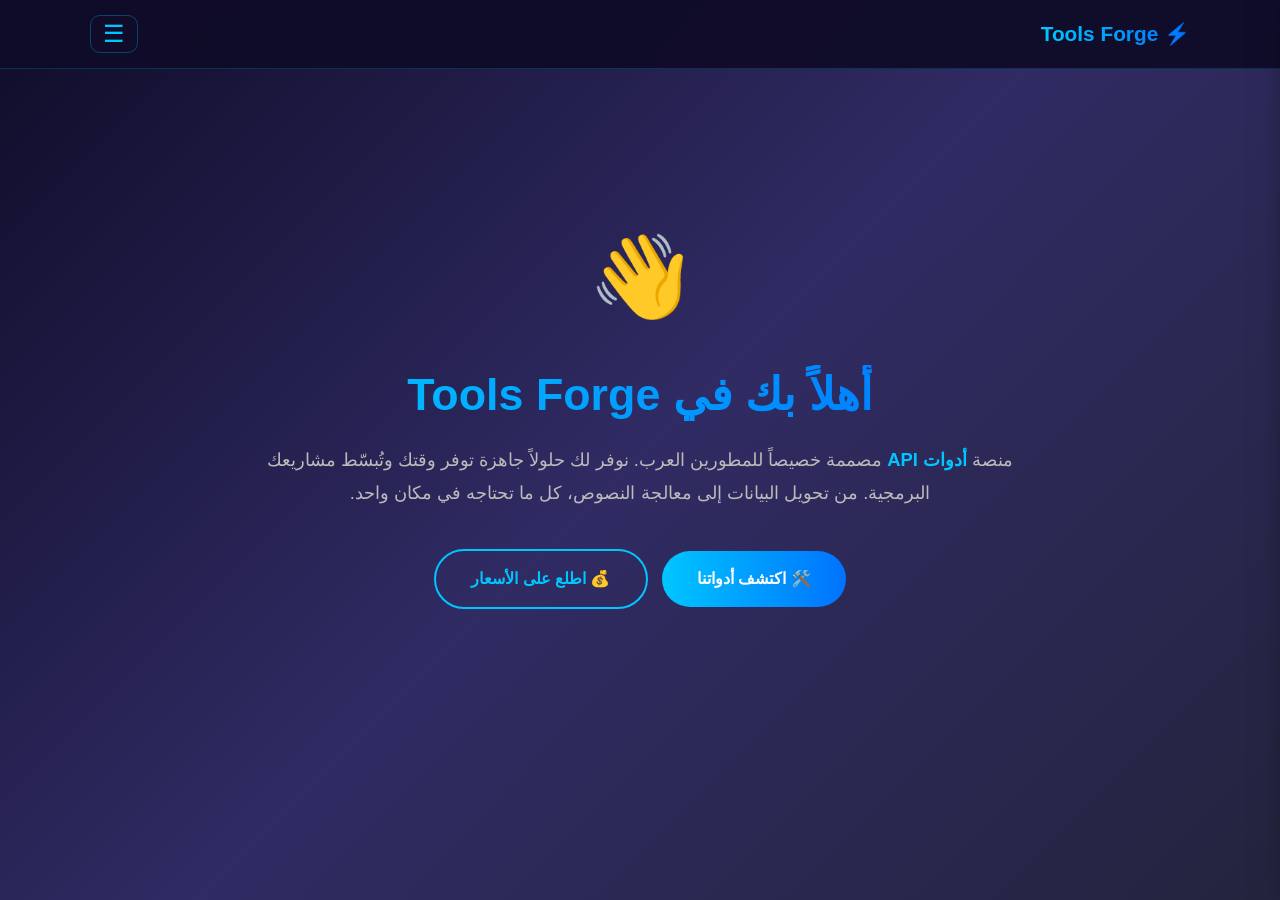
==== index.html @ 5b14ee7d "Redeploy after fixing env vars" ====
<!DOCTYPE html>
<html lang="ar" dir="rtl">
<head>
    <meta charset="UTF-8">
    <meta name="viewport" content="width=device-width, initial-scale=1.0">
    <title>Tools Forge - أدوات API للمطورين العرب</title>
    <link rel="stylesheet" href="css/style.css">
</head>
<body>

    <nav class="navbar">
        <div class="navbar-content">
            <div class="logo" onclick="showSection('home')">⚡ Tools Forge</div>
            <button class="menu-btn" onclick="openDrawer()">☰</button>
        </div>
    </nav>

    <div class="drawer-overlay" id="drawerOverlay" onclick="closeDrawer()"></div>
    <aside class="drawer" id="drawer">
        <div class="drawer-header">
            <div class="title">⚡ Tools Forge</div>
            <button class="close-btn" onclick="closeDrawer()">✕</button>
        </div>
        <nav class="drawer-nav">
            <a onclick="navigate('home')"><span class="icon">🏠</span> الرئيسية</a>
            <a onclick="navigate('tools')"><span class="icon">🛠️</span> الأدوات</a>
            <a onclick="navigate('pricing')"><span class="icon">💰</span> الأسعار</a>
            <a onclick="navigate('contact')"><span class="icon">📬</span> التواصل</a>
        </nav>
        <div class="drawer-footer">© 2026 Tools Forge</div>
    </aside>

    <section class="page-section active" id="home">
        <div class="container">
            <div class="hero">
                <span class="welcome-icon">👋</span>
                <h1>أهلاً بك في Tools Forge</h1>
                <p>منصة <span class="highlight">أدوات API</span> مصممة خصيصاً للمطورين العرب. نوفر لك حلولاً جاهزة توفر وقتك وتُبسّط مشاريعك البرمجية. من تحويل البيانات إلى معالجة النصوص، كل ما تحتاجه في مكان واحد.</p>
                <div>
                    <a onclick="navigate('tools')" class="btn">🛠️ اكتشف أدواتنا</a>
                    <a onclick="navigate('pricing')" class="btn btn-outline">💰 اطلع على الأسعار</a>
                </div>
            </div>
        </div>
    </section>

    <section class="page-section" id="tools">
        <div class="container">
            <div class="section-title">
                <h2>🛠️ <span class="accent">أدواتنا</span></h2>
                <p>محفظة متنامية من الأدوات للمطورين</p>
            </div>
            <div class="tools-grid">
                <div class="tool-card">
                    <div class="icon">📊</div>
                    <h3>Smart Data Converter</h3>
                    <p>حوّل ملفات CSV و HTML إلى JSON نظيف ومنظم في ثوانٍ.</p>
                    <ul class="features">
                        <li>✅ إزالة التكرارات تلقائياً</li>
                        <li>✅ توحيد أسماء الحقول</li>
                        <li>✅ دعم الأرقام العربية</li>
                    </ul>
                    <span class="status status-active">✅ متاح الآن</span>
                    <div class="actions">
                        <a href="https://smart-data-converter.onrender.com/docs" class="btn" target="_blank" style="padding:10px 20px;font-size:0.9rem;">🚀 تجربة</a>
                    </div>
                </div>

                <div class="tool-card">
                    <div class="icon">🌐</div>
                    <h3>Arabic Text Normalizer</h3>
                    <p>توحيد النصوص العربية: إزالة التشكيل، تصحيح الهمزات، تحويل الأرقام.</p>
                    <ul class="features">
                        <li>✅ إزالة التشكيل الزائد</li>
                        <li>✅ توحيد الهمزات (أ/إ/ا)</li>
                        <li>✅ تحويل الأرقام العربية</li>
                    </ul>
                    <span class="status status-soon">⏳ قريباً</span>
                </div>

                <div class="tool-card">
                    <div class="icon">🔐</div>
                    <h3>Secure Code Generator</h3>
                    <p>توليد أكواد تحقق آمنة بأطوال وأنواع قابلة للتخصيص.</p>
                    <ul class="features">
                        <li>✅ أكواد رقمية/أبجدية/مختلطة</li>
                        <li>✅ أطوال قابلة للتخصيص</li>
                        <li>✅ تشفير آمن</li>
                    </ul>
                    <span class="status status-soon">⏳ قريباً</span>
                </div>

                <div class="tool-card">
                    <div class="icon">📅</div>
                    <h3>Business Days Calculator</h3>
                    <p>حساب أيام العمل بين تاريخين مع استثناء العطلات.</p>
                    <ul class="features">
                        <li>✅ استثناء عطلات نهاية الأسبوع</li>
                        <li>✅ دعم العطلات الرسمية</li>
                        <li>✅ نتائج فورية</li>
                    </ul>
                    <span class="status status-soon">⏳ قريباً</span>
                </div>
            </div>
        </div>
    </section>

    <section class="page-section" id="pricing">
        <div class="container">
            <div class="section-title">
                <h2>💰 <span class="accent">خطط الأسعار</span></h2>
                <p>اختر الخطة المناسبة لاحتياجك</p>
            </div>
            <div class="pricing-grid">
                <div class="price-card">
                    <h3>مجاني</h3>
                    <div class="amount">0$</div>
                    <ul>
                        <li>✅ 500 استدعاء شهرياً</li>
                        <li>✅ دعم أساسي</li>
                        <li>✅ وصول لـ Smart Data Converter</li>
                    </ul>
                    <button onclick="navigate('contact')" class="btn btn-outline" style="width:100%;">ابدأ مجاناً</button>
                </div>
                <div class="price-card featured">
                    <h3>أساسي</h3>
                    <div class="amount">9$<span>/شهر</span></div>
                    <ul>
                        <li>✅ 5,000 استدعاء شهرياً</li>
                        <li>✅ دعم فني</li>
                        <li>✅ وصول لكل الأدوات</li>
                        <li>✅ تحديثات مستمرة</li>
                    </ul>
                    <button onclick="navigate('contact')" class="btn" style="width:100%;">اشترك الآن</button>
                </div>
                <div class="price-card">
                    <h3>متقدم</h3>
                    <div class="amount">29$<span>/شهر</span></div>
                    <ul>
                        <li>✅ 50,000 استدعاء شهرياً</li>
                        <li>✅ دعم ذو أولوية</li>
                        <li>✅ ميزات مخصصة</li>
                        <li>✅ وصول مبكر للأدوات الجديدة</li>
                    </ul>
                    <button onclick="navigate('contact')" class="btn btn-outline" style="width:100%;">اشترك الآن</button>
                </div>
            </div>
        </div>
    </section>

    <section class="page-section" id="contact">
        <div class="container">
            <div class="section-title">
                <h2>📬 <span class="accent">تواصل معنا</span></h2>
                <p>اقترح أداة، أبلغ عن مشكلة، أو اطلب تطويراً</p>
            </div>
            <div class="form-section">
                <form id="contactForm">
                    <div class="form-group">
                        <label>الاسم</label>
                        <input type="text" id="name" placeholder="اسمك الكامل" required>
                    </div>
                    <div class="form-group">
                        <label>البريد الإلكتروني</label>
                        <input type="email" id="email" placeholder="name@example.com" required>
                    </div>
                    <div class="form-group">
                        <label>نوع الرسالة</label>
                        <select id="type">
                            <option value="اقتراح أداة">💡 اقتراح أداة جديدة</option>
                            <option value="الإبلاغ عن مشكلة">🐛 الإبلاغ عن مشكلة</option>
                            <option value="طلب تطوير">🚀 طلب تطوير / ميزة</option>
                            <option value="استفسار">❓ استفسار عام</option>
                        </select>
                    </div>
                    <div class="form-group">
                        <label>الرسالة</label>
                        <textarea id="message" placeholder="اكتب رسالتك بالتفصيل..." required></textarea>
                    </div>
                    <button type="submit" class="btn" style="width:100%;">📤 إرسال الرسالة</button>
                </form>
            </div>
        </div>
    </section>

    <div class="toast" id="toast">تم الإرسال!</div>
    <script src="js/script.js"></script>
</body>
</html>
---- css/style.css ----
* { margin: 0; padding: 0; box-sizing: border-box; font-family: 'Segoe UI', Tahoma, sans-serif; }
html { scroll-behavior: smooth; }
body {
    background: linear-gradient(135deg, #0f0c29, #302b63, #24243e);
    color: #fff;
    line-height: 1.7;
    overflow-x: hidden;
    min-height: 100vh;
}

.navbar {
    background: rgba(15, 12, 41, 0.95);
    backdrop-filter: blur(10px);
    padding: 15px 20px;
    position: sticky;
    top: 0;
    z-index: 100;
    border-bottom: 1px solid rgba(0, 198, 255, 0.2);
}
.navbar-content {
    max-width: 1100px;
    margin: 0 auto;
    display: flex;
    justify-content: space-between;
    align-items: center;
}
.logo {
    font-size: 1.3rem;
    font-weight: bold;
    background: linear-gradient(90deg, #00c6ff, #0072ff);
    -webkit-background-clip: text;
    -webkit-text-fill-color: transparent;
    cursor: pointer;
}
.menu-btn {
    background: transparent;
    border: 1px solid rgba(0, 198, 255, 0.3);
    color: #00c6ff;
    font-size: 1.5rem;
    padding: 6px 12px;
    border-radius: 10px;
    cursor: pointer;
    transition: all 0.3s;
    line-height: 1;
}
.menu-btn:hover { background: rgba(0, 198, 255, 0.1); transform: scale(1.05); }

.drawer-overlay {
    position: fixed;
    top: 0; left: 0;
    width: 100%; height: 100%;
    background: rgba(0, 0, 0, 0.6);
    opacity: 0;
    visibility: hidden;
    transition: all 0.3s;
    z-index: 200;
}
.drawer-overlay.open { opacity: 1; visibility: visible; }
.drawer {
    position: fixed;
    top: 0;
    right: -320px;
    width: 300px;
    height: 100%;
    background: linear-gradient(180deg, #1a1633, #0f0c29);
    border-left: 1px solid rgba(0, 198, 255, 0.2);
    z-index: 201;
    transition: right 0.35s ease-out;
    padding: 25px 20px;
    overflow-y: auto;
    box-shadow: -10px 0 30px rgba(0, 0, 0, 0.5);
}
.drawer.open { right: 0; }
.drawer-header {
    display: flex;
    justify-content: space-between;
    align-items: center;
    margin-bottom: 30px;
    padding-bottom: 20px;
    border-bottom: 1px solid rgba(255, 255, 255, 0.1);
}
.drawer-header .title {
    font-size: 1.2rem;
    font-weight: bold;
    background: linear-gradient(90deg, #00c6ff, #0072ff);
    -webkit-background-clip: text;
    -webkit-text-fill-color: transparent;
}
.close-btn {
    background: transparent;
    border: none;
    color: #ccc;
    font-size: 1.5rem;
    cursor: pointer;
    padding: 5px 10px;
    border-radius: 8px;
    transition: all 0.3s;
}
.close-btn:hover { color: #00c6ff; background: rgba(0, 198, 255, 0.1); }
.drawer-nav { display: flex; flex-direction: column; gap: 8px; }
.drawer-nav a {
    color: #ddd;
    text-decoration: none;
    font-size: 1.05rem;
    padding: 14px 18px;
    border-radius: 12px;
    transition: all 0.3s;
    display: flex;
    align-items: center;
    gap: 12px;
    cursor: pointer;
    border: 1px solid transparent;
}
.drawer-nav a:hover {
    background: rgba(0, 198, 255, 0.1);
    border-color: rgba(0, 198, 255, 0.3);
    color: #00c6ff;
    transform: translateX(-5px);
}
.drawer-nav a .icon { font-size: 1.3rem; width: 30px; text-align: center; }
.drawer-footer {
    margin-top: 30px;
    padding-top: 20px;
    border-top: 1px solid rgba(255, 255, 255, 0.1);
    text-align: center;
    color: #666;
    font-size: 0.85rem;
}

.page-section {
    display: none;
    min-height: calc(100vh - 70px);
    padding: 60px 20px;
    animation: fadeIn 0.4s ease-in;
}
.page-section.active { display: block; }
@keyframes fadeIn {
    from { opacity: 0; transform: translateY(20px); }
    to { opacity: 1; transform: translateY(0); }
}
.container { max-width: 1100px; margin: 0 auto; }

.hero { text-align: center; padding: 80px 20px; max-width: 800px; margin: 0 auto; }
.hero .welcome-icon {
    font-size: 5rem;
    margin-bottom: 20px;
    display: block;
    animation: wave 2s ease-in-out infinite;
}
@keyframes wave {
    0%, 100% { transform: rotate(0deg); }
    25% { transform: rotate(20deg); }
    75% { transform: rotate(-10deg); }
}
.hero h1 {
    font-size: 2.8rem;
    background: linear-gradient(90deg, #00c6ff, #0072ff, #00c6ff);
    background-size: 200% auto;
    -webkit-background-clip: text;
    -webkit-text-fill-color: transparent;
    margin-bottom: 20px;
    line-height: 1.3;
}
.hero p { font-size: 1.15rem; color: #bbb; margin-bottom: 35px; line-height: 1.8; }
.hero .highlight { color: #00c6ff; font-weight: bold; }

.btn {
    display: inline-block;
    padding: 14px 35px;
    background: linear-gradient(90deg, #00c6ff, #0072ff);
    color: #fff;
    text-decoration: none;
    border-radius: 50px;
    font-weight: bold;
    border: none;
    cursor: pointer;
    font-size: 1rem;
    margin: 5px;
    transition: transform 0.2s, box-shadow 0.2s;
}
.btn:hover { transform: translateY(-2px); box-shadow: 0 10px 25px rgba(0, 198, 255, 0.3); }
.btn-outline { background: transparent; border: 2px solid #00c6ff; color: #00c6ff; }
.btn-outline:hover { background: rgba(0, 198, 255, 0.1); }

.section-title { text-align: center; margin-bottom: 50px; }
.section-title h2 { color: #fff; font-size: 2rem; margin-bottom: 10px; }
.section-title .accent { color: #00c6ff; }
.section-title p { color: #888; font-size: 1rem; }

.tools-grid {
    display: grid;
    grid-template-columns: repeat(auto-fit, minmax(300px, 1fr));
    gap: 25px;
}
.tool-card {
    background: rgba(255, 255, 255, 0.05);
    border: 1px solid rgba(255, 255, 255, 0.1);
    border-radius: 16px;
    padding: 30px;
    transition: transform 0.3s, border-color 0.3s;
    display: flex;
    flex-direction: column;
}
.tool-card:hover { transform: translateY(-5px); border-color: #00c6ff; }
.tool-card .icon { font-size: 2.5rem; margin-bottom: 15px; }
.tool-card h3 { color: #00c6ff; font-size: 1.3rem; margin-bottom: 10px; }
.tool-card p { color: #aaa; font-size: 0.95rem; margin-bottom: 15px; flex-grow: 1; }
.tool-card .features { list-style: none; margin: 10px 0; padding: 0; font-size: 0.9rem; color: #999; }
.tool-card .features li { padding: 3px 0; }
.tool-card .status {
    display: inline-block;
    padding: 4px 12px;
    border-radius: 20px;
    font-size: 0.8rem;
    font-weight: bold;
    margin-top: 10px;
}
.status-active { background: rgba(46, 204, 113, 0.2); color: #2ecc71; }
.status-soon { background: rgba(241, 196, 15, 0.2); color: #f1c40f; }
.tool-card .actions { margin-top: 15px; }

.pricing-grid {
    display: grid;
    grid-template-columns: repeat(auto-fit, minmax(260px, 1fr));
    gap: 25px;
    max-width: 900px;
    margin: 0 auto;
}
.price-card {
    background: rgba(255, 255, 255, 0.05);
    border: 1px solid rgba(255, 255, 255, 0.1);
    border-radius: 16px;
    padding: 35px 25px;
    text-align: center;
    transition: transform 0.3s;
}
.price-card:hover { transform: translateY(-5px); }
.price-card.featured {
    border-color: #00c6ff;
    box-shadow: 0 0 30px rgba(0, 198, 255, 0.2);
    position: relative;
}
.price-card.featured::before {
    content: "⭐ الأكثر شيوعاً";
    position: absolute;
    top: -12px;
    left: 50%;
    transform: translateX(-50%);
    background: linear-gradient(90deg, #00c6ff, #0072ff);
    color: #fff;
    padding: 4px 15px;
    border-radius: 20px;
    font-size: 0.75rem;
    font-weight: bold;
    white-space: nowrap;
}
.price-card h3 { color: #00c6ff; margin-bottom: 15px; font-size: 1.3rem; }
.price-card .amount { font-size: 2.5rem; font-weight: bold; margin: 20px 0; color: #fff; }
.price-card .amount span { font-size: 1rem; color: #888; }
.price-card ul { list-style: none; text-align: right; margin: 20px 0; padding: 0; }
.price-card ul li { padding: 8px 0; color: #bbb; border-bottom: 1px solid rgba(255, 255, 255, 0.05); }

.form-section {
    max-width: 650px;
    margin: 0 auto;
    background: rgba(255, 255, 255, 0.03);
    border: 1px solid rgba(255, 255, 255, 0.08);
    border-radius: 16px;
    padding: 35px;
}
.form-group { margin-bottom: 20px; }
.form-group label { display: block; margin-bottom: 8px; color: #ccc; font-size: 0.95rem; }
.form-group input, .form-group textarea, .form-group select {
    width: 100%;
    padding: 14px;
    border-radius: 10px;
    border: 1px solid rgba(255, 255, 255, 0.15);
    background: rgba(255, 255, 255, 0.05);
    color: #fff;
    font-size: 1rem;
    font-family: inherit;
    transition: border-color 0.3s;
}
.form-group input:focus, .form-group textarea:focus, .form-group select:focus {
    outline: none;
    border-color: #00c6ff;
}
.form-group textarea { min-height: 120px; resize: vertical; }

.toast {
    position: fixed;
    bottom: 30px;
    left: 50%;
    transform: translateX(-50%) translateY(100px);
    background: #00c6ff;
    color: #fff;
    padding: 15px 30px;
    border-radius: 50px;
    font-weight: bold;
    opacity: 0;
    transition: all 0.3s;
    z-index: 999;
    box-shadow: 0 10px 30px rgba(0, 0, 0, 0.3);
}
.toast.show { opacity: 1; transform: translateX(-50%) translateY(0); }

@media (max-width: 600px) {
    .hero h1 { font-size: 1.8rem; }
    .hero p { font-size: 1rem; }
    .section-title h2 { font-size: 1.5rem; }
    .drawer { width: 280px; right: -300px; }
}
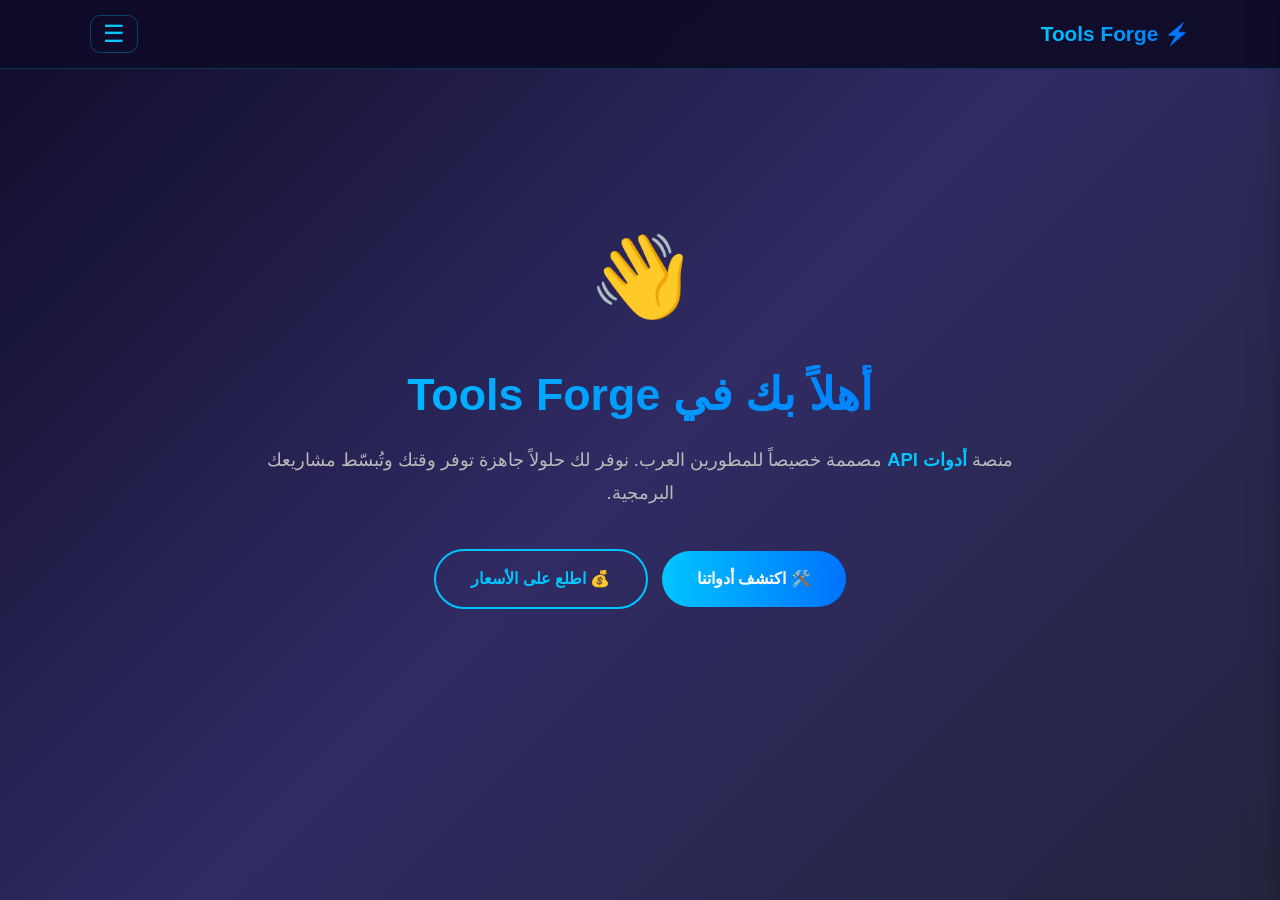
==== commit 95b024dd: "Remove placeholder tools and reorganize" ====
--- a/index.html
+++ b/index.html
@@ -35,7 +35,7 @@
             <div class="hero">
                 <span class="welcome-icon">👋</span>
                 <h1>أهلاً بك في Tools Forge</h1>
-                <p>منصة <span class="highlight">أدوات API</span> مصممة خصيصاً للمطورين العرب. نوفر لك حلولاً جاهزة توفر وقتك وتُبسّط مشاريعك البرمجية. من تحويل البيانات إلى معالجة النصوص، كل ما تحتاجه في مكان واحد.</p>
+                <p>منصة <span class="highlight">أدوات API</span> مصممة خصيصاً للمطورين العرب. نوفر لك حلولاً جاهزة توفر وقتك وتُبسّط مشاريعك البرمجية.</p>
                 <div>
                     <a onclick="navigate('tools')" class="btn">🛠️ اكتشف أدواتنا</a>
                     <a onclick="navigate('pricing')" class="btn btn-outline">💰 اطلع على الأسعار</a>
@@ -65,16 +65,17 @@
                         <a href="https://smart-data-converter.onrender.com/docs" class="btn" target="_blank" style="padding:10px 20px;font-size:0.9rem;">🚀 تجربة</a>
                     </div>
                 </div>
+            </div>
 
+            <div class="section-title" style="margin-top:60px;">
+                <h2>🚧 <span class="accent">قريباً</span></h2>
+                <p>أدوات جديدة قيد التطوير</p>
+            </div>
+            <div class="tools-grid">
                 <div class="tool-card">
                     <div class="icon">🌐</div>
                     <h3>Arabic Text Normalizer</h3>
                     <p>توحيد النصوص العربية: إزالة التشكيل، تصحيح الهمزات، تحويل الأرقام.</p>
-                    <ul class="features">
-                        <li>✅ إزالة التشكيل الزائد</li>
-                        <li>✅ توحيد الهمزات (أ/إ/ا)</li>
-                        <li>✅ تحويل الأرقام العربية</li>
-                    </ul>
                     <span class="status status-soon">⏳ قريباً</span>
                 </div>
 
@@ -82,11 +83,6 @@
                     <div class="icon">🔐</div>
                     <h3>Secure Code Generator</h3>
                     <p>توليد أكواد تحقق آمنة بأطوال وأنواع قابلة للتخصيص.</p>
-                    <ul class="features">
-                        <li>✅ أكواد رقمية/أبجدية/مختلطة</li>
-                        <li>✅ أطوال قابلة للتخصيص</li>
-                        <li>✅ تشفير آمن</li>
-                    </ul>
                     <span class="status status-soon">⏳ قريباً</span>
                 </div>
 
@@ -94,11 +90,6 @@
                     <div class="icon">📅</div>
                     <h3>Business Days Calculator</h3>
                     <p>حساب أيام العمل بين تاريخين مع استثناء العطلات.</p>
-                    <ul class="features">
-                        <li>✅ استثناء عطلات نهاية الأسبوع</li>
-                        <li>✅ دعم العطلات الرسمية</li>
-                        <li>✅ نتائج فورية</li>
-                    </ul>
                     <span class="status status-soon">⏳ قريباً</span>
                 </div>
             </div>
@@ -187,5 +178,3 @@
     <script src="js/script.js"></script>
 </body>
 </html>
-
-
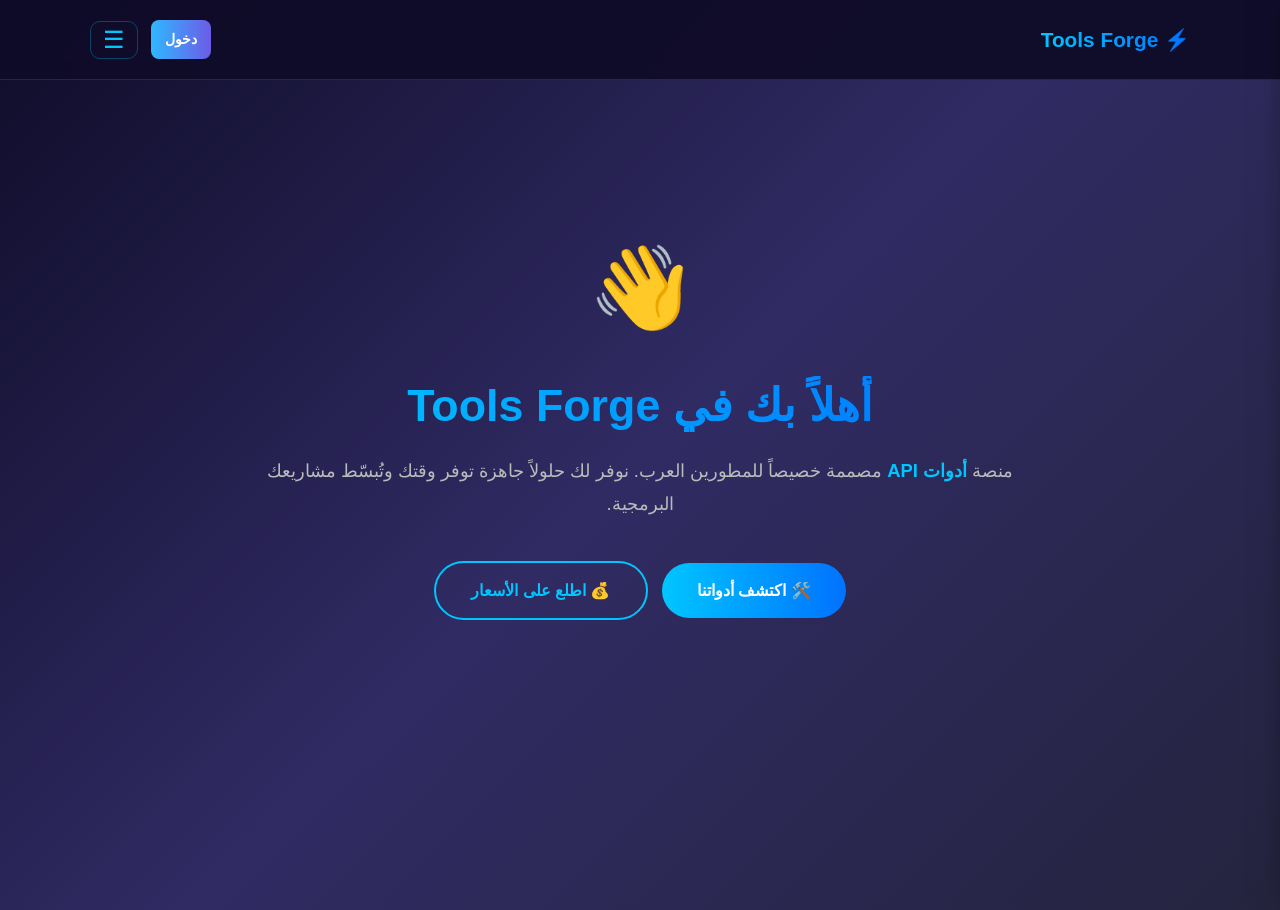
==== commit 602baaa4: "feat(landing): add Dashboard links - Header: 'دخول' button linking to /dashboard.html - 'ابدأ مجاناً" ====
--- a/index.html
+++ b/index.html
@@ -11,7 +11,10 @@
     <nav class="navbar">
         <div class="navbar-content">
             <div class="logo" onclick="showSection('home')">⚡ Tools Forge</div>
-            <button class="menu-btn" onclick="openDrawer()">☰</button>
+            <div style="display:flex;gap:8px;align-items:center;">
+                <a href="/dashboard.html" class="btn btn-sm" style="padding:8px 14px;border-radius:8px;background:linear-gradient(90deg,#2fb8ff,#6c5ce7);color:#fff;text-decoration:none;font-weight:600;font-size:.85rem;">دخول</a>
+                <button class="menu-btn" onclick="openDrawer()">☰</button>
+            </div>
         </div>
     </nav>
 
@@ -111,7 +114,7 @@
                         <li>✅ دعم أساسي</li>
                         <li>✅ وصول لـ Smart Data Converter</li>
                     </ul>
-                    <button onclick="navigate('contact')" class="btn btn-outline" style="width:100%;">ابدأ مجاناً</button>
+                    <a href="/dashboard.html" class="btn btn-outline" style="width:100%;display:inline-block;text-align:center;text-decoration:none;">ابدأ مجاناً</a>
                 </div>
                 <div class="price-card featured">
                     <h3>أساسي</h3>
